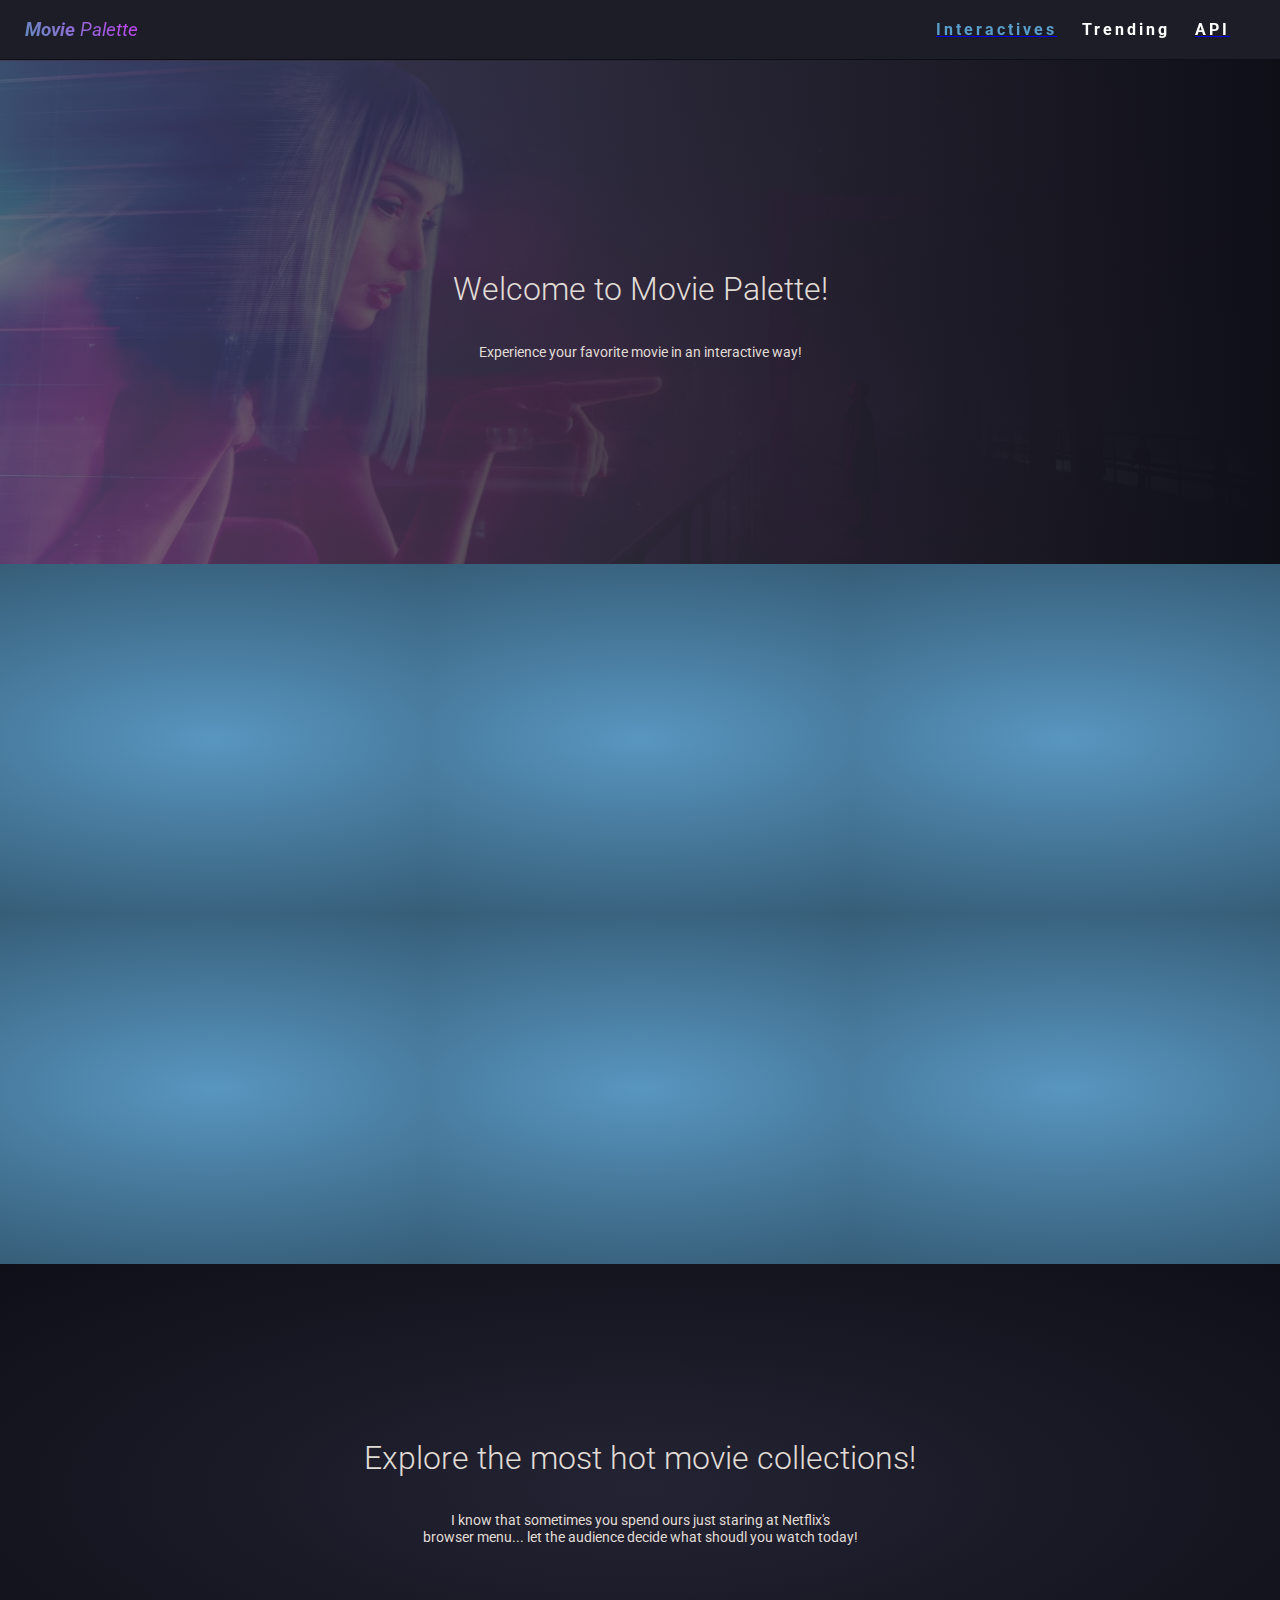
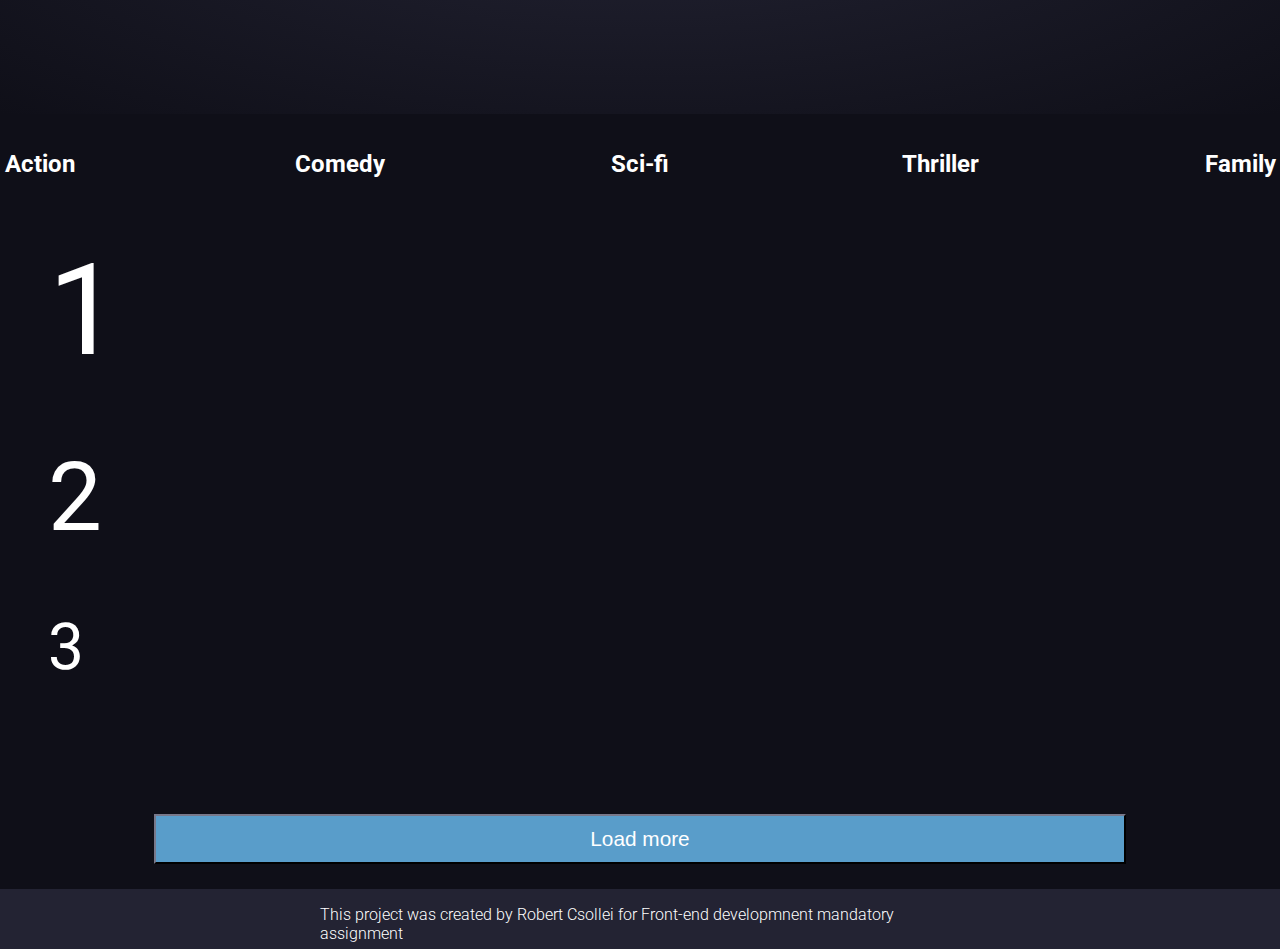
==== index.html @ 52f1bf69 "Add files via upload" ====
<!DOCTYPE html>
<!--[if lt IE 7]>      <html class="no-js lt-ie9 lt-ie8 lt-ie7"> <![endif]-->
<!--[if IE 7]>         <html class="no-js lt-ie9 lt-ie8"> <![endif]-->
<!--[if IE 8]>         <html class="no-js lt-ie9"> <![endif]-->
<!--[if gt IE 8]><!--> <html class="no-js"> <!--<![endif]-->
    <head>
        <meta charset="utf-8">
        <meta http-equiv="X-UA-Compatible" content="IE=edge">
        <title>Movie <Palette</title>
        <meta name="description" content="">
        <meta name="viewport" content="width=device-width, initial-scale=1">
        <link href="https://fonts.googleapis.com/css2?family=Anton&family=Roboto:ital,wght@0,300;0,400;0,700;0,900;1,300;1,400;1,700;1,900&display=swap" rel="stylesheet">
        <link rel="stylesheet" href="css/style.css">
    </head>
    <body>
       <section id="grid-main">
        <!-- Navigation -->
         <nav>
             <div class="nav-container">
                <a href="#" id="logo" >
                    <h3>Movie</h3><br><h3>Palette</h3>
                </a>
                <ul class="nav-list">
                    <a href="#iteractives"><li class="nav-item active">Interactives</li></a>
                    <a href="#lists"></a><li class="nav-item">Trending</li></a>
                    <a href="#API"> <li class="nav-item">API</li></a>
                </ul>
            </div>
         </nav>
         <!-- Information Section which serves as a mini hero image -->
         <section class="separatorSection" id="Hero">
             <h1 class="thinText bigText">Welcome to Movie Palette!</h1>
             <p class="smallText">Experience your favorite movie in an interactive way!</p>
         </section>
         <!-- Interactive elements grid container
                            <div class="FalsSelect"></div>
                    <div class="interactive-TextContent"></div>
        -->
         <section id="iteractives">
             <div class="interactive-row">

             </div>
             <div class="interactive-row">
             </div>
         </section>
         
         <section class="separatorSection" id="midPage">
            <h1 class="thinText bigText">Explore the most hot movie collections!</h1>
            <p class="smallText">I know that sometimes you spend ours just staring at Netflix's <br>browser menu... let the audience decide what shoudl you watch today!</p>
        </section>
         <!-- Lits Container -->
         <aside id="ranking">
             <ul>
                <li >1</li>
                <li >2</li>
                <li >3</li>
             </ul>
         </aside>
         <section id="lists">
            <div class="list-container">
                <ul class="category-list">
                    <h2 class="category-header">Action</h2>
                    <li class="category-item"></li>
                    <li class="category-item"></li>
                    <li class="category-item"></li>
                </ul>
                <ul class="category-list">
                    <h2 class="category-header">Comedy</h2>
                    <li class="category-item"></li>
                    <li class="category-item"></li>
                    <li class="category-item"></li>
                </ul>               
                 <ul class="category-list">
                    <h2 class="category-header">Sci-fi</h2>
                    <li class="category-item"></li>
                    <li class="category-item"></li>
                    <li class="category-item"></li>
                </ul>               
                 <ul class="category-list">
                    <h2 class="category-header">Thriller</h2>
                    <li class="category-item"></li>
                    <li class="category-item"></li>
                    <li class="category-item"></li>
                </ul>                
                <ul class="category-list">
                    <h2 class="category-header">Family</h2>
                    <li class="category-item"></li>
                    <li class="category-item"></li>
                    <li class="category-item"></li>
                </ul>
           </div>

           <button class="loader">Load more</button>
         </section>

        

         <footer>
             <div class="footer-container">
                <p class="footer-links">This project was created by Robert Csollei for Front-end developmnent mandatory assignment</p>
             </div>
           
         </footer>

        </section>
        <script src="js/movies.json" type="text/javascript"></script>
        <script src="js/main.js" type="text/javascript"></script>
        
    </body>

</html>
---- css/style.css ----
body {
    margin: 0;
    padding: 0;
    font-family: 'Roboto', sans-serif; 
    font-weight: 400;
    background-color: #0f0f18;
    
}
#grid-main{
    display: grid;
    grid-template-columns: 10% 80% 10%;
    grid-template-rows: 60px 56vh auto 50vh auto auto 60px;
    max-width: 100vw;
}

nav {
    background-color: #1d1d27;
    grid-column: 1 / 4;
    grid-row: 1 / 2;
    grid-template-columns: 10vw 80vw 10vw;
    display: grid;
    position: fixed;
    z-index: 3;
}

.nav-container {
    grid-column: 1/4;
    display: inline-flex;
    justify-content: space-between;
    align-items: center;
}
.nav-list {
    list-style: none;
    display: inline-flex;
    margin-right: 25px;
}
.nav-item {
    margin-right: 25px;
    color: white;
    font-weight: 700;
    letter-spacing: 3px;
    transition: 0.3s;
}
.nav-item:hover{
    color: rgb(89, 157, 202);
    cursor: pointer;
}
.active {
    color: rgb(89, 157, 202) ;
    transition: 0.3s;
}
.active:hover {
    color: #D536FF;
    cursor: pointer;
}
#logo {
    margin-left: 25px;
    color: white;
    text-decoration: none;
    background-image: linear-gradient(45deg, rgb(83, 152, 179), #D536FF);
    -webkit-background-clip: text;
    -webkit-text-fill-color: transparent; 
    -moz-background-clip: text;
    -moz-text-fill-color: transparent;
    display: flex;
    align-self: center;
    
}
#logo > h3:nth-child(1){
    font-family: 'Roboto', sans-serif;
    font-weight: 700;
    font-style: italic;
}
#logo > h3:nth-child(3){
   font-family: 'Roboto', sans-serif;
   font-weight: 400;
   font-style: italic;
   margin-left: 5px;
}

.thinText {
    font-weight: 300;
}

.bigText {
    font-size: 2em;
    text-align: center;
}
.smallText{
    text-align: center;
    font-size: 0.9em;
}

#Hero {
    grid-column: 1 / 4;
    grid-row: 2 / 3;
           background-image:
    linear-gradient(to right, rgba(82, 82, 100, 0.7), rgba(15, 15, 24, 1)),
    url('/images/blade-runner.jpg');

    
}

.separatorSection {

    background-position: top left;
    background-size: cover;
    background-repeat: no-repeat;
    background-image: radial-gradient(#232333, #0f0f18);
    color: #e0dcd6;
    display: flex;
    justify-content: center;
    flex-direction: column;
    align-items: center;
}

#iteractives{
    grid-column: 1 / 4;
    grid-row: 3 / 4; /*auto*/
    display: flex;
    flex-direction: column;
    width: 100%;
}
.interactive-row{
    display: flex;
    flex-direction: row;

    background-color: rgb(89, 157, 202);
}
.interactive-element{
    
    width: 100vw;
    height: 350px;
    z-index: 1;
    cursor: pointer;
    display: flex;
    align-items: center;
        
  transition: 1s ease;

}
.imageContainer{
    min-width: 100%;
    min-height: 100%;
    background-image:
    radial-gradient( rgba(82, 82, 100, 0.1), rgba(47, 47, 54,0.3)),
    url('/images/blade-runner.jpg');
    background-position: center;
    background-repeat: no-repeat;
    background-size: 900px;
}
.interactive-element:hover{
    opacity: 0.5;

}

.FalsSelect {
    width: 100px;
    height: 100%;
    padding: 0;
}

.interactive-TextContent{
    position: absolute;
    color: white;
    opacity: 0;
    margin: 25px;
    transition: 0.5s;
    z-index: 2;
}

.interactive-element:hover .interactive-TextContent{
    opacity: 1;
    letter-spacing: 4px;
    margin-bottom: 27px;
    transition: 1.5s ease;
}


#midPage{
    grid-column: 1 / 4;
    grid-row: 4 / 5; /*auto*/
}

#ranking{
    grid-column: 1 / 2;
    grid-row: 5 / 6; /*auto*/
   display: flex;
   align-items: center;
   
   justify-content: center;
}
#ranking > ul{
    list-style: none;
    color: white;
    height: 50vh;
    display: flex;
    flex-direction: column;
    justify-content: space-between;
    margin-bottom: 100px;
}

#ranking > ul >li:nth-child(1){
    
    font-size: 8em;
}
#ranking > ul >li:nth-child(2){
    
    font-size: 6em;
}
#ranking > ul >li:nth-child(3){
    
    font-size: 4em;
}

#lists {
    grid-column: 2 / 3;
    grid-row: 5 / 6; /*auto*/
   display: flex;
   flex-direction: column;
   align-items: center;
    
}
.loader {
    width: 95%;
    height: 50px;
    background-color: rgb(89, 157, 202);
    border-color: rgba(47, 47, 54,1) ;
    color: white;
    font-size: 1.3em;
    margin-bottom: 25px;
}

.list-container{
   display: flex;
   height: 700px;
   justify-content: center;
}
.category-list{
   
    list-style: none;
    width: 300px;
    padding-left: 0;
    display: flex;
    flex-direction: column;
    align-items: center;
    padding-bottom: 25px;
    
    
}
.category-item{
    background-image: url(/images/abc.jpg);
    background-size: contain;
    background-repeat: no-repeat;
    width: 80%;
    height: 80%;
    display: flex;
    align-items: flex-end;
    font-weight: 900;
    color: rgba(255,255,255,0.7);
    opacity: 0.8;
    cursor: pointer;
}



.category-header {
    text-align: center;
    color: white;
}

button{
    cursor: pointer;
}

footer{ 
    background-color: #232333;
    grid-column: 1 / 4;
    grid-row: 7 / 8;
    display: flex;
    justify-content: center;
    color: white;
}
.footer-container{
    width: 50vw;
    height: 100%;
display: flex;
flex-direction: column;
align-items: center;
justify-content: flex-start;
font-weight: 300;
    
    
}


/* Interactive sites */
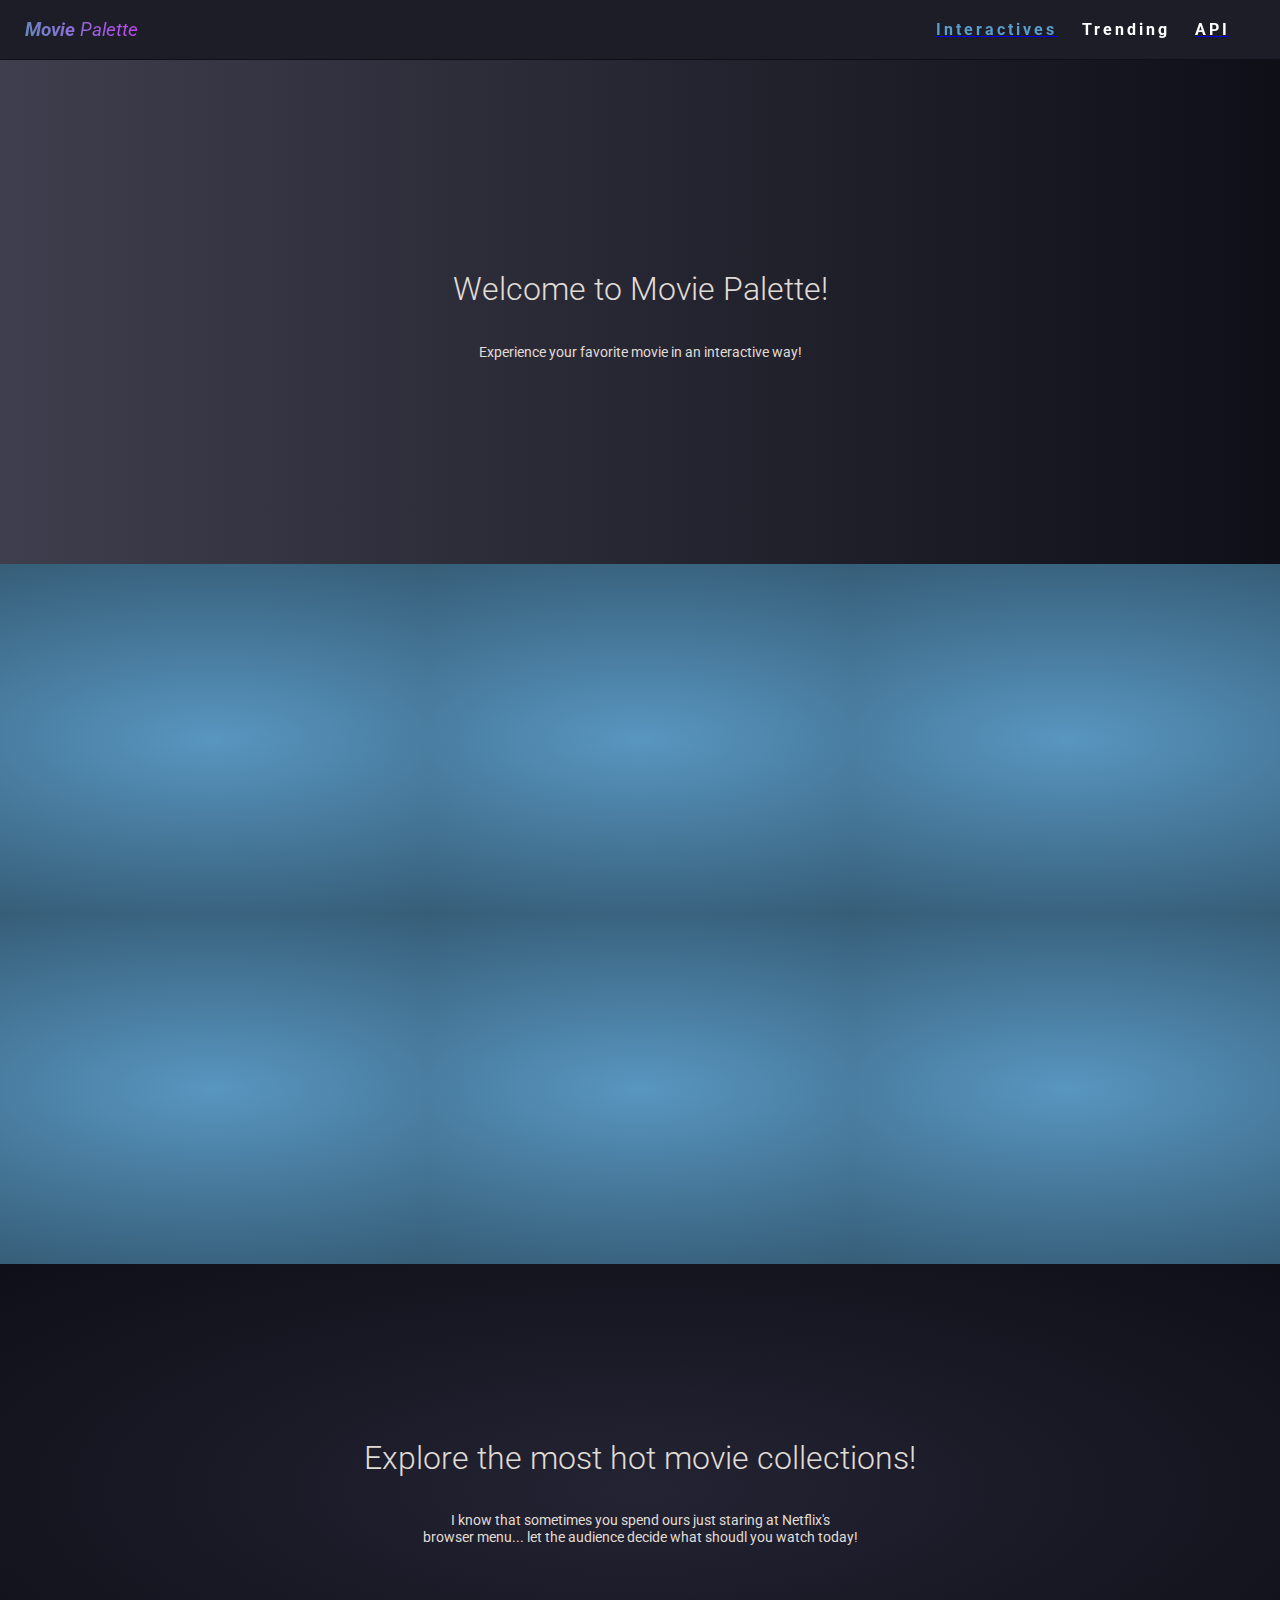
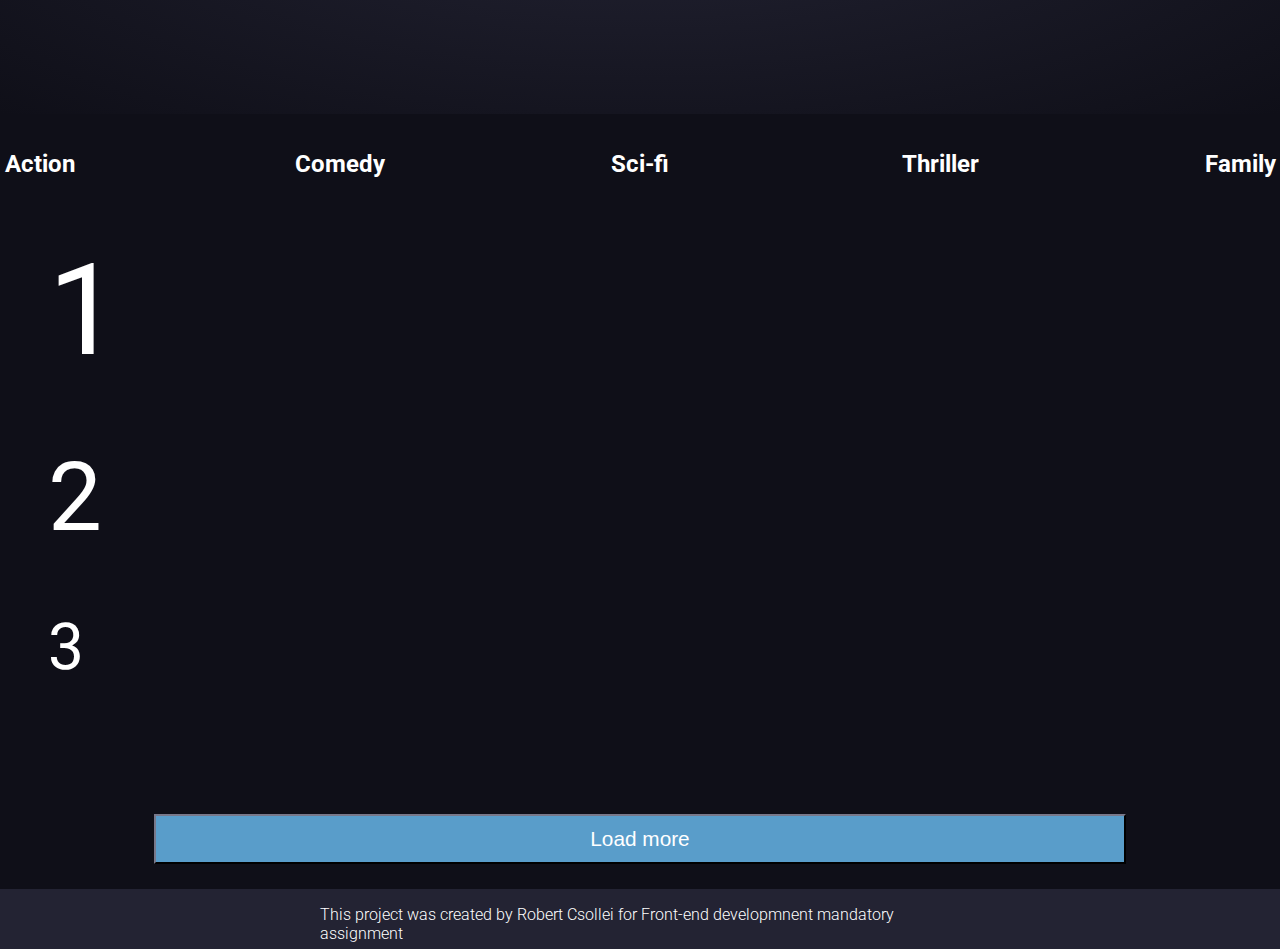
==== commit 9a0d3406: "Update index.html" ====
--- a/index.html
+++ b/index.html
@@ -17,7 +17,7 @@
         <!-- Navigation -->
          <nav>
              <div class="nav-container">
-                <a href="#" id="logo" >
+                <a href="eaarocs.github.io/index.html" id="logo" >
                     <h3>Movie</h3><br><h3>Palette</h3>
                 </a>
                 <ul class="nav-list">
@@ -108,4 +108,4 @@
         
     </body>
 
-</html>+</html>
--- a/css/style.css
+++ b/css/style.css
@@ -98,7 +98,7 @@
     grid-row: 2 / 3;
            background-image:
     linear-gradient(to right, rgba(82, 82, 100, 0.7), rgba(15, 15, 24, 1)),
-    url('/images/blade-runner.jpg');
+    url('images/blade-runner.jpg');
 
     
 }
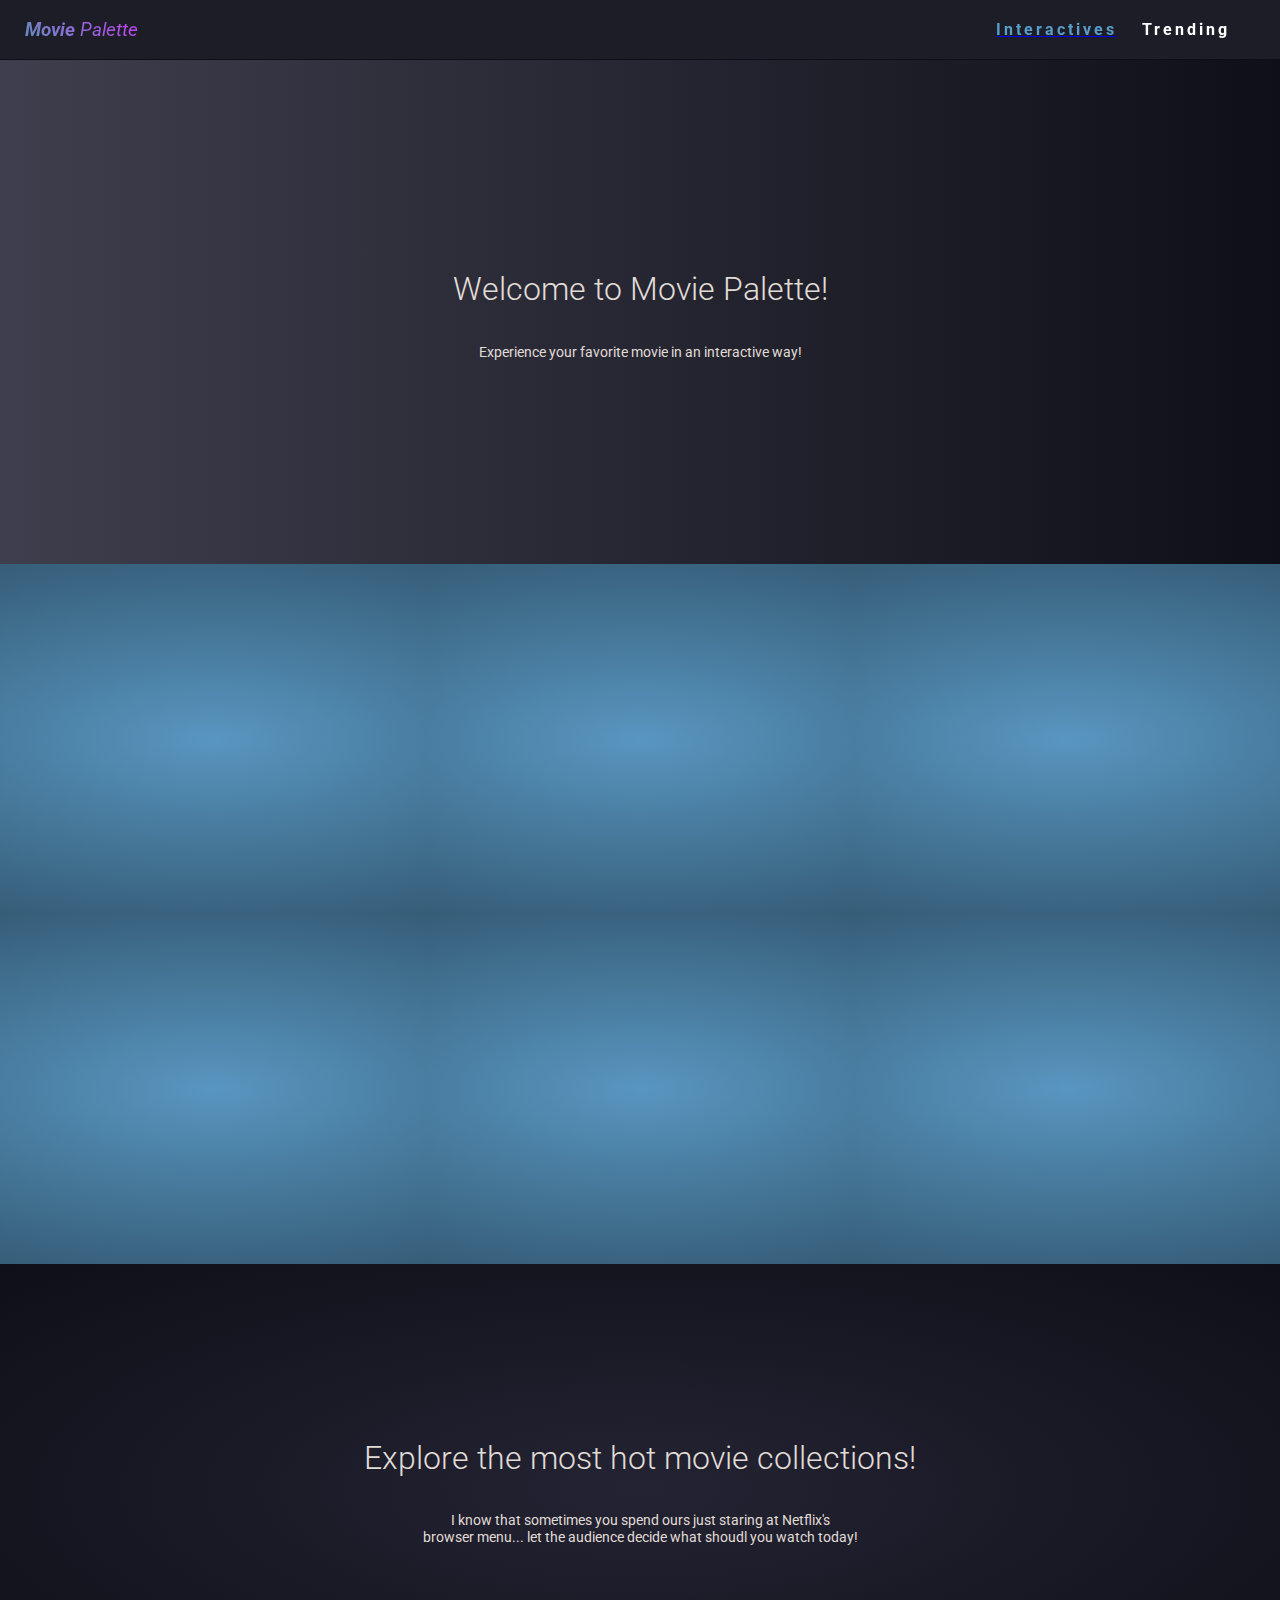
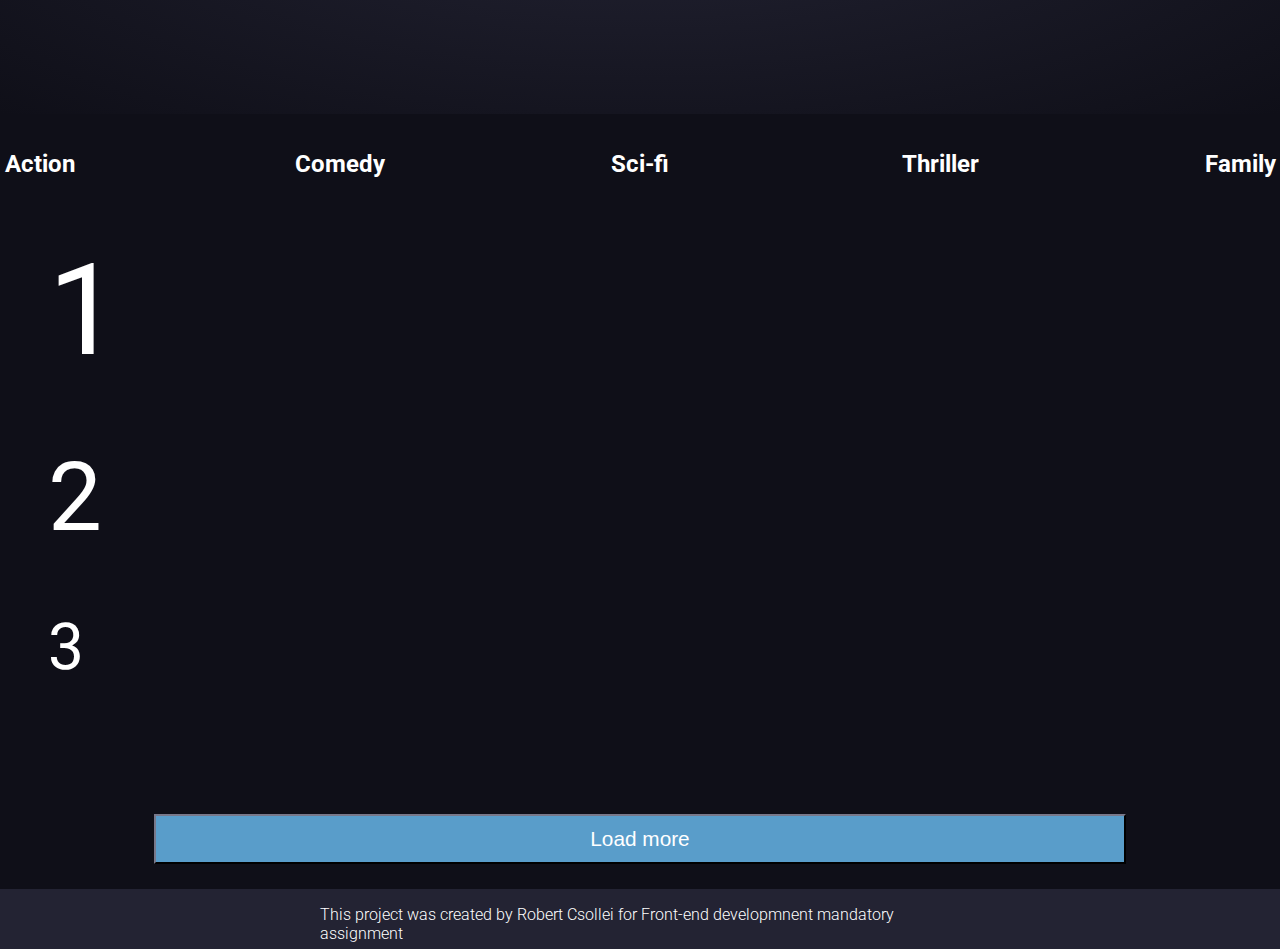
==== commit fc2d384c: "Update index.html" ====
--- a/index.html
+++ b/index.html
@@ -23,7 +23,7 @@
                 <ul class="nav-list">
                     <a href="#iteractives"><li class="nav-item active">Interactives</li></a>
                     <a href="#lists"></a><li class="nav-item">Trending</li></a>
-                    <a href="#API"> <li class="nav-item">API</li></a>
+                    
                 </ul>
             </div>
          </nav>
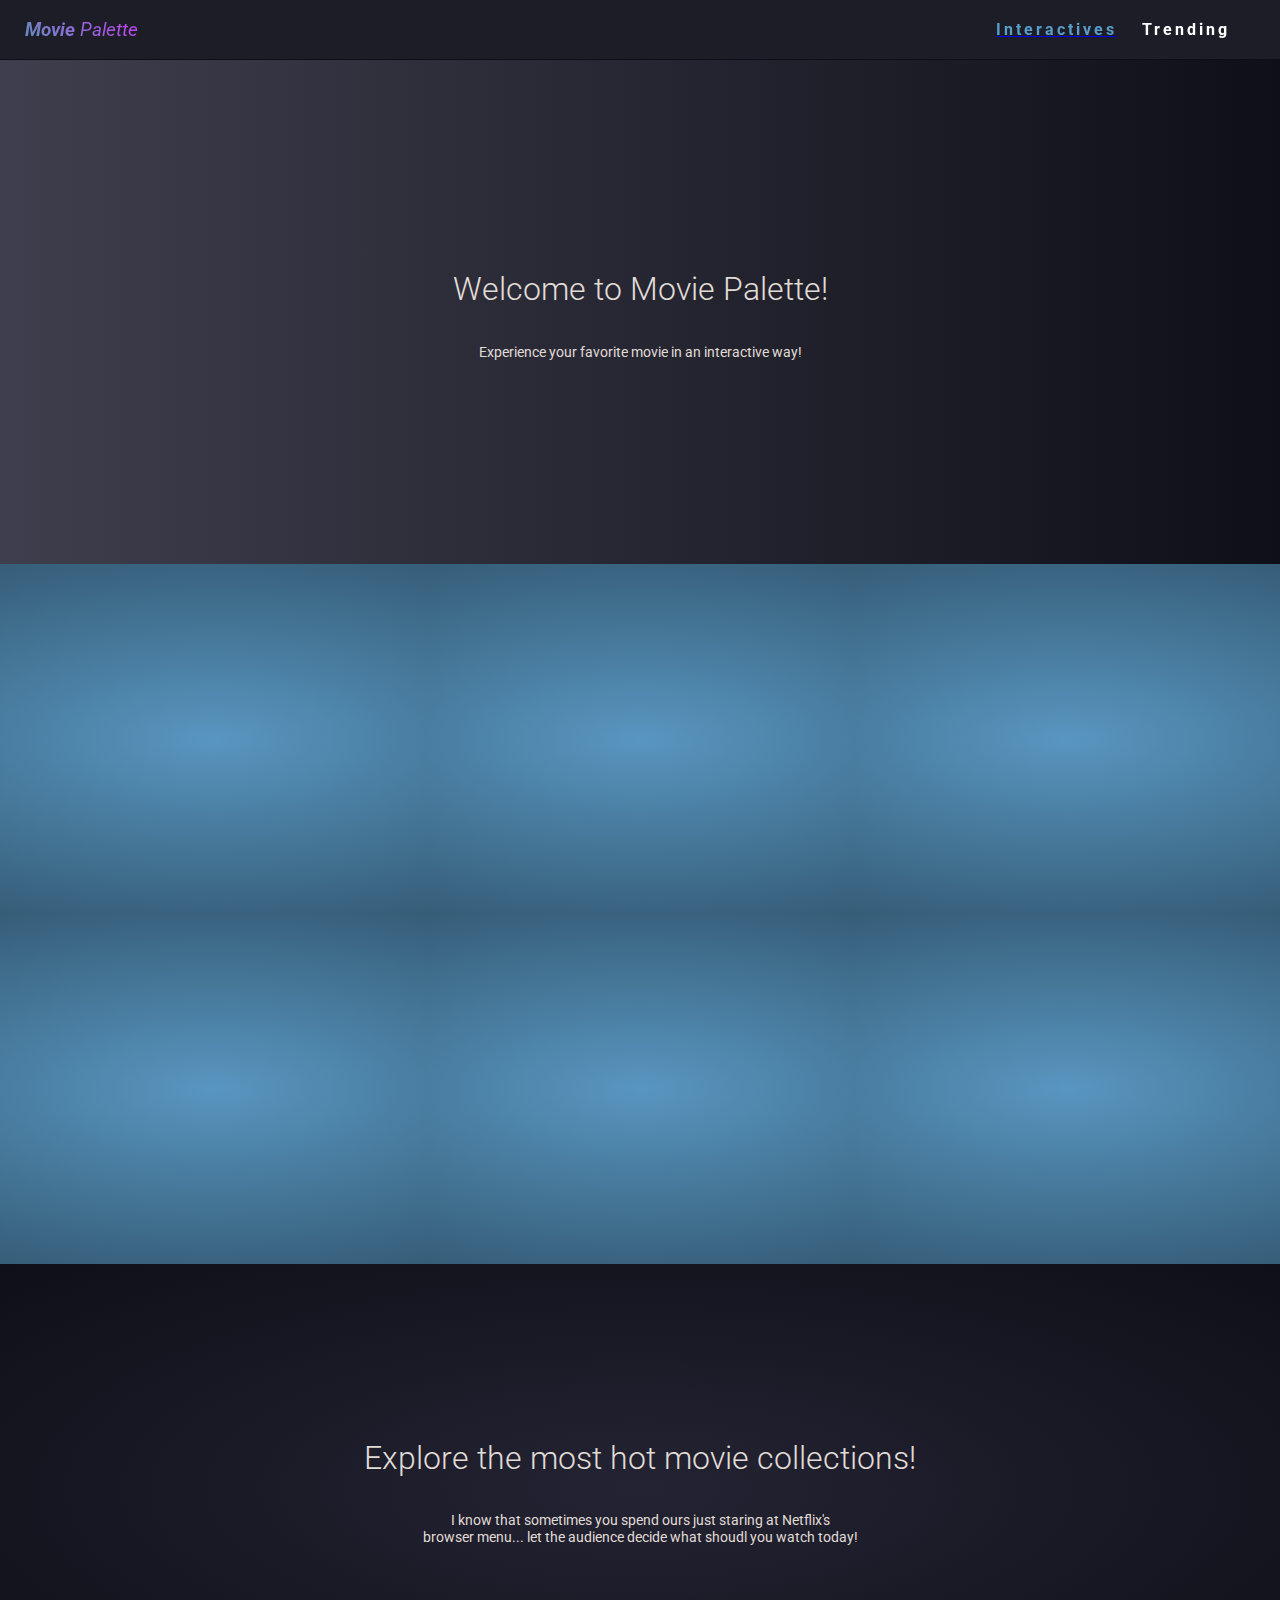
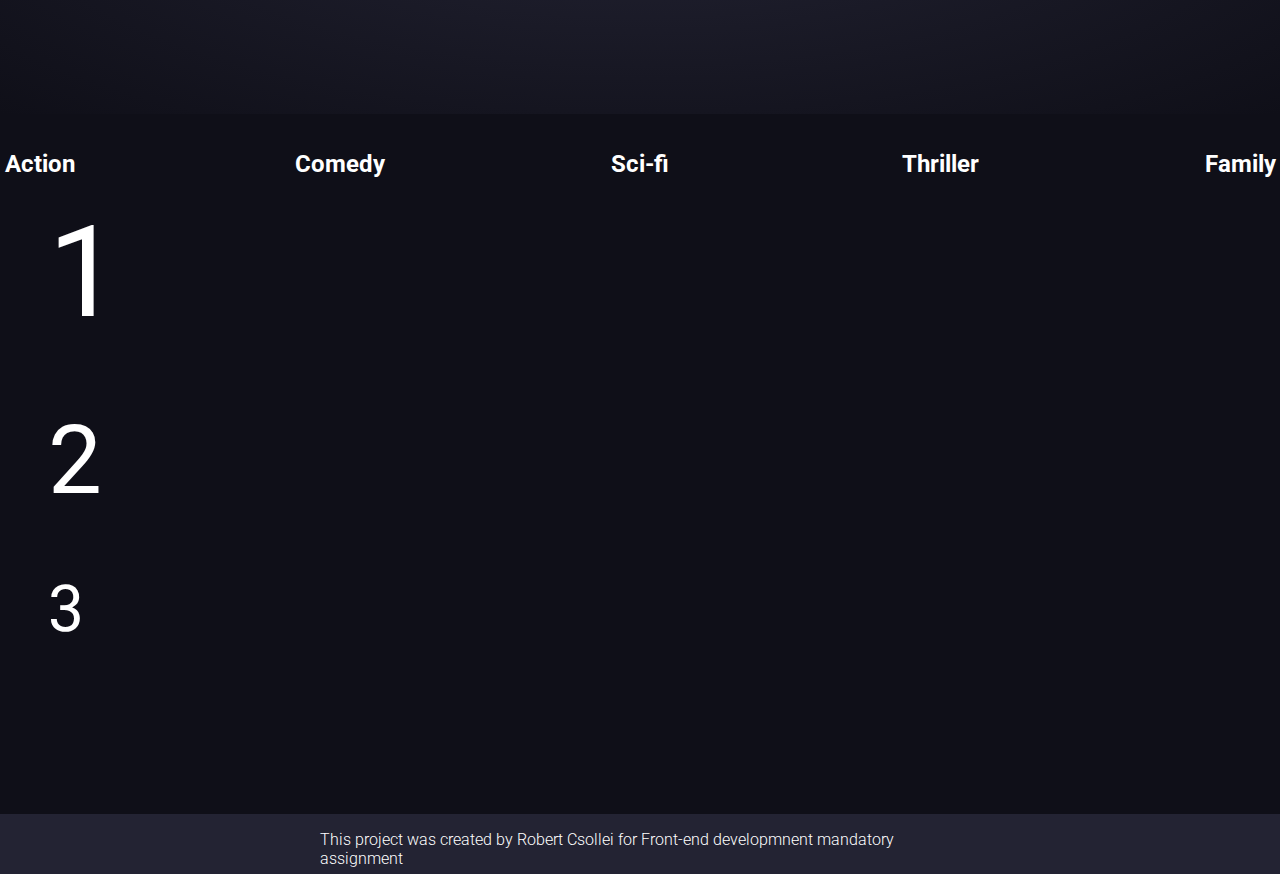
==== commit 561c429b: "Update index.html" ====
--- a/index.html
+++ b/index.html
@@ -90,7 +90,6 @@
                 </ul>
            </div>
 
-           <button class="loader">Load more</button>
          </section>
 
         
